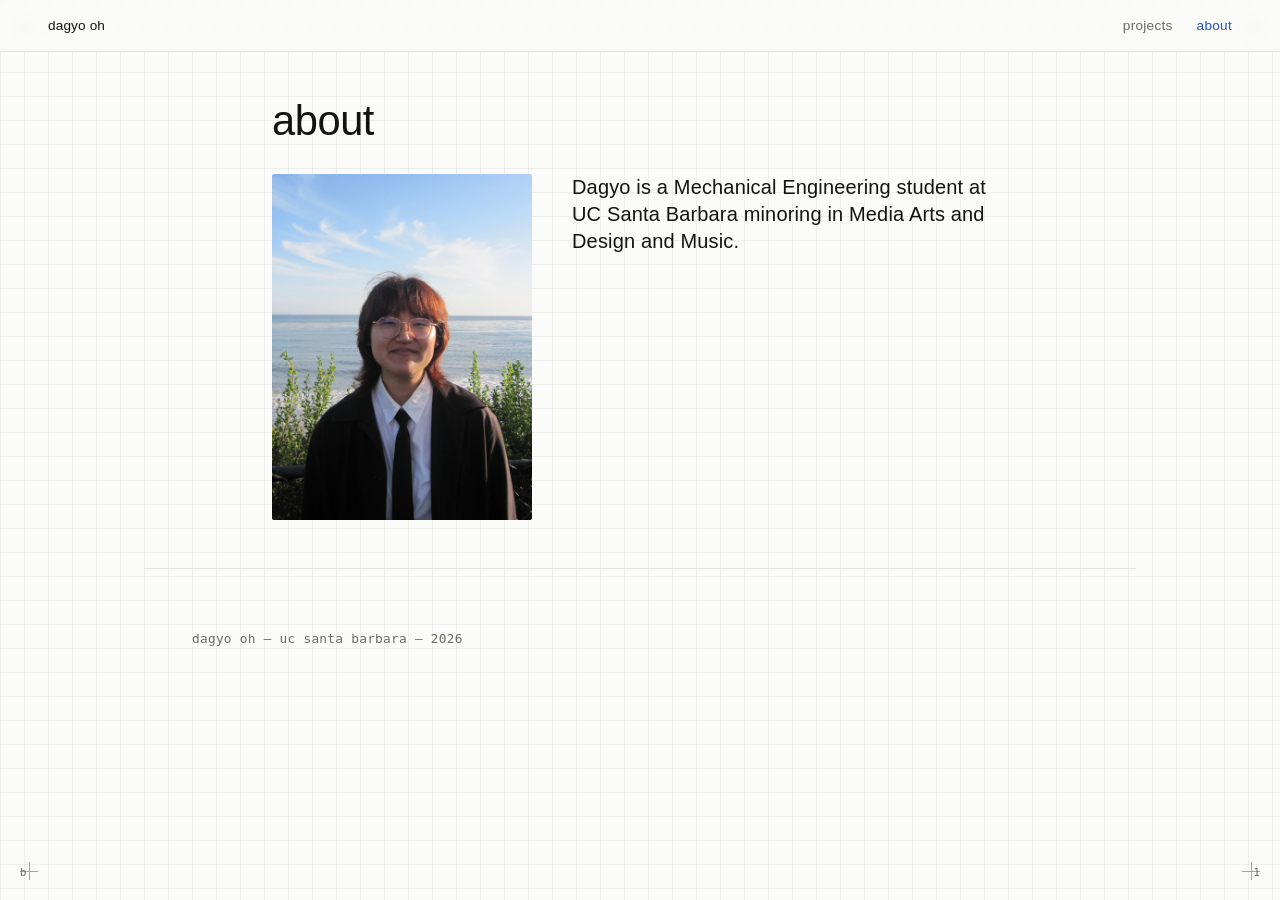
==== about.html @ b2b4c53e "Update about.html" ====
<!DOCTYPE html>
<html lang="en">
<head>
  <meta charset="utf-8">
  <meta name="viewport" content="width=device-width, initial-scale=1">
  <title>about — dagyo oh</title>
  <meta name="description" content="About Dagyo Oh — Mechanical Engineering Student at UC Santa Barbara.">

  <link rel="stylesheet" href="style.css">
</head>
<body>

  <div class="reg-marks" aria-hidden="true">
    <span class="reg tl"></span><span class="reg-label" style="top:1.25rem;left:1.25rem;">a</span>
    <span class="reg tr"></span><span class="reg-label" style="top:1.25rem;right:1.25rem;">4</span>
    <span class="reg bl"></span><span class="reg-label" style="bottom:1.25rem;left:1.25rem;">b</span>
    <span class="reg br"></span><span class="reg-label" style="bottom:1.25rem;right:1.25rem;">1</span>
  </div>

  <header class="site-header">
    <a href="index.html" class="site-header__name">dagyo oh</a>
    <nav class="site-header__nav">
      <a href="index.html#projects">projects</a>
      <a href="about.html" class="active">about</a>
    </nav>
  </header>

  <main class="about">
    <div class="about__heading-wrap">
      <h1 class="about__heading">about</h1>
    </div>

    <div class="about__content-grid">
      <figure class="about__photo-container">
        <img src="media/IMG_2974.JPG" alt="Dagyo Oh portrait" class="about__photo">
      </figure>

      <div class="about__body">
        <p>
          Dagyo is a Mechanical Engineering student at UC Santa Barbara minoring in Media Arts and Design and Music.
        </p>
      </div>
    </div>
  </main>

  <footer>
    <p>dagyo oh — uc santa barbara — 2026</p>
  </footer>

</body>
</html>
---- style.css ----
/* ===========================================================
   Dagyo Oh — Portfolio Stylesheet
   =========================================================== */

:root {
  --paper: #fbfbf9;
  --ink: #131311;
  --muted: #6b6b64;
  --line: #e2e2dc;
  --grid-line: rgba(0, 0, 0, 0.05);
  --blueprint: #2451c4;

  --sans: "Helvetica Neue", Helvetica, Arial, sans-serif;
  --mono: "SF Mono", "IBM Plex Mono", ui-monospace, Menlo, Consolas, monospace;

  --edge: 1.5rem;
}

@media (min-width: 640px) {
  :root { --edge: 3rem; }
}

* { 
  box-sizing: border-box; 
}

html {
  scroll-behavior: smooth;
}

body, html {
  margin: 0;
  font-family: var(--sans);
  font-weight: 300;
  color: var(--ink);
  background-color: var(--paper);
  background-image: 
    linear-gradient(var(--grid-line) 1px, transparent 1px),
    linear-gradient(90deg, var(--grid-line) 1px, transparent 1px);
  background-size: 24px 24px;
  line-height: 1.4;
  letter-spacing: 0.01em;
  -webkit-font-smoothing: antialiased;
  cursor: url('data:image/svg+xml;utf8,<svg xmlns="http://www.w3.org/2000/svg" width="32" height="32" viewBox="0 0 24 24" fill="black"><path d="M12 2l3.09 6.26L22 9.27l-5 4.87 1.18 6.88L12 17.77l-6.18 3.25L7 14.14 2 9.27l6.91-1.01L12 2z"/></svg>') 16 16, auto;
}

a, button, input, textarea, select, video {
  cursor: url('data:image/svg+xml;utf8,<svg xmlns="http://www.w3.org/2000/svg" width="32" height="32" viewBox="0 0 24 24" fill="white" stroke="black" stroke-width="2" stroke-linejoin="round"><path d="M12 2l3.09 6.26L22 9.27l-5 4.87 1.18 6.88L12 17.77l-6.18 3.25L7 14.14 2 9.27l6.91-1.01L12 2z"/></svg>') 16 16, pointer !important;
}

a { color: inherit; }
img, video { max-width: 100%; display: block; }
::selection { background: var(--blueprint); color: #fff; }

/* ---------- Registration Marks ---------- */

.reg-marks {
  position: fixed;
  inset: 0;
  pointer-events: none;
  z-index: 5;
}

.reg {
  position: absolute;
  width: 1.1rem;
  height: 1.1rem;
  font-family: var(--mono);
  font-size: 0.65rem;
  color: var(--muted);
  opacity: 0.6;
}

.reg::before, .reg::after {
  content: "";
  position: absolute;
  background: var(--muted);
}
.reg::before { top: 50%; left: 0; width: 100%; height: 1px; }
.reg::after  { left: 50%; top: 0; height: 100%; width: 1px; }

.reg.tl { top: 1.25rem; left: 1.25rem; }
.reg.tr { top: 1.25rem; right: 1.25rem; }
.reg.bl { bottom: 1.25rem; left: 1.25rem; }
.reg.br { bottom: 1.25rem; right: 1.25rem; }

.reg-label {
  position: absolute;
  font-family: var(--mono);
  font-size: 0.65rem;
  color: var(--muted);
  white-space: nowrap;
}

@media (max-width: 640px) {
  .reg-marks { display: none; }
}

/* ---------- Site Header ---------- */

.site-header {
  position: sticky;
  top: 0;
  z-index: 10;
  display: flex;
  align-items: center;
  justify-content: space-between;
  padding: 1rem var(--edge);
  background: rgba(251, 251, 249, 0.85);
  backdrop-filter: blur(6px);
  border-bottom: 1px solid var(--line);
  font-family: var(--sans);
  font-size: 0.85rem;
  text-transform: lowercase;
  letter-spacing: 0.02em;
}

.site-header__name {
  text-decoration: none;
  font-weight: 500;
  letter-spacing: 0.01em;
}

.site-header__nav {
  display: flex;
  align-items: center;
  gap: 1.5rem;
}

.site-header__nav a {
  text-decoration: none;
  color: var(--muted);
  transition: color 0.15s ease;
}
.site-header__nav a:hover,
.site-header__nav a.active { color: var(--blueprint); }

/* ---------- Hero / Cover Section ---------- */

.hero {
  min-height: calc(100vh - 4rem);
  display: flex;
  flex-direction: column;
  align-items: center;
  justify-content: center;
  text-align: center;
  gap: 1.25rem;
  padding: 3rem var(--edge);
  max-width: 68rem;
  margin: 0 auto;
}

.hero__name {
  margin: 0;
  font-size: clamp(3rem, 10vw, 7.5rem);
  line-height: 1;
  font-weight: 400;
  text-transform: lowercase;
  letter-spacing: -0.02em;
  display: flex;
  align-items: center;
  justify-content: center;
}

.hero__doodle-link {
  display: inline-flex;
  align-items: center;
  justify-content: center;
  margin-left: 0.12em;
  margin-right: -0.05em;
  line-height: 0;
  text-decoration: none;
}

.hero__doodle-img {
  width: clamp(2.8rem, 9vw, 6.5rem);
  height: clamp(2.8rem, 9vw, 6.5rem);
  object-fit: contain;
  display: block;
  transition: transform 0.2s ease;
}

.hero__doodle-link:hover .hero__doodle-img {
  transform: scale(1.1) rotate(-3deg);
}

.hero__statement {
  max-width: 38rem;
  font-size: clamp(1rem, 2.2vw, 1.5rem);
  font-weight: 300;
  color: var(--ink);
  margin: 0;
  text-transform: lowercase;
  letter-spacing: 0.01em;
}

.hero__instruction {
  font-family: var(--mono);
  font-size: clamp(0.75rem, 1.8vw, 0.85rem);
  color: var(--muted);
  margin: 0;
  text-transform: lowercase;
  letter-spacing: 0.01em;
}

.star-nav {
  display: flex;
  align-items: flex-start;
  justify-content: center;
  gap: 2.5rem;
  flex-wrap: wrap;
  margin-top: 2rem;
}

.star-item {
  display: flex;
  flex-direction: column;
  align-items: center;
  gap: 0.75rem;
  text-decoration: none;
  color: var(--ink);
  width: 80px;
  transition: transform 0.25s ease;
}

.star-item__img {
  width: 64px;
  height: 64px;
  object-fit: contain;
  display: block;
  transition: transform 0.2s ease, filter 0.2s ease;
}

.star-item:hover .star-item__img {
  transform: translateY(-3px);
  filter: drop-shadow(0 2px 8px rgba(36, 81, 196, 0.25));
}

.star-item__label {
  font-family: var(--sans);
  font-size: 0.85rem;
  text-transform: lowercase;
  letter-spacing: 0.02em;
  color: var(--muted);
  transition: color 0.2s ease;
}

.star-item:hover .star-item__label {
  color: var(--blueprint);
}

@media (max-width: 640px) {
  .hero {
    padding: 2rem 1rem;
    gap: 1rem;
    min-height: 85vh;
  }

  .star-nav {
    gap: 1.5rem;
    margin-top: 1.5rem;
  }

  .star-item {
    width: 70px;
  }

  .star-item__img {
    width: 52px;
    height: 52px;
  }
}

/* ---------- Projects Detail Section ---------- */

.project {
  padding: 4rem var(--edge);
  border-top: 1px solid var(--line);
  max-width: 62rem;
  margin: 0 auto;
}

.project__meta h3 {
  margin: 0 0 0.4rem;
  font-size: clamp(1.8rem, 4.5vw, 2.6rem);
  font-weight: 400;
  text-transform: lowercase;
  letter-spacing: -0.01em;
}

.project__meta-line {
  margin: 0 0 1.75rem;
  font-family: var(--mono);
  font-size: 0.78rem;
  color: var(--muted);
  letter-spacing: 0.02em;
  text-transform: lowercase;
}

.project__meta-line span { margin: 0 0.4em; color: var(--line); }

.project__media,
.project__gallery figure {
  margin: 0;
  border: 1px solid var(--line);
  background: #fff;
  overflow: hidden;
  transition: transform 0.3s cubic-bezier(0.16, 1, 0.3, 1), box-shadow 0.3s ease;
}

.project__media {
  margin-bottom: 1.5rem;
}

.project__media:hover,
.project__gallery figure:hover {
  transform: translateY(-6px) scale(1.02);
  box-shadow: 0 12px 24px rgba(0, 0, 0, 0.08);
  z-index: 2;
}

.project__media video,
.project__media img {
  width: 100%;
  height: auto;
  max-height: 520px;
  object-fit: cover;
}

.project__media figcaption,
.project__gallery figcaption {
  padding: 0.6rem 0.8rem;
  font-family: var(--mono);
  font-size: 0.72rem;
  color: var(--muted);
  background: var(--paper);
  border-top: 1px solid var(--line);
  letter-spacing: 0.01em;
  text-transform: none;
}

.project__gallery {
  display: grid;
  grid-template-columns: repeat(auto-fit, minmax(240px, 1fr));
  gap: 1.25rem;
  margin: 0 0 2rem;
}

.project__gallery img {
  width: 100%;
  aspect-ratio: 4 / 3;
  object-fit: cover;
}

.project__intro p {
  font-size: 1.2rem;
  font-weight: 300;
  letter-spacing: 0em;
  line-height: 1.4;
  margin: 0 0 1.5rem;
  text-transform: none;
}

.project__body p {
  margin: 0 0 1.1rem;
  color: var(--muted);
  font-weight: 300;
  font-size: 0.98rem;
  letter-spacing: 0.01em;
  line-height: 1.45;
  text-transform: none;
}

.notebook-embed {
  max-height: 380px;
  overflow-y: auto;
  border: 1px solid var(--line);
  background: #ffffff;
  padding: 1rem;
  margin: 1.5rem 0;
}

.notebook-embed__status {
  font-family: var(--mono);
  font-size: 0.8rem;
  color: var(--muted);
  margin: 0;
  text-transform: lowercase;
}

.notebook-download {
  font-family: var(--mono);
  font-size: 0.8rem;
  margin-top: 1rem;
  text-transform: lowercase;
}

.notebook-download a {
  color: var(--blueprint);
  text-decoration: none;
}
.notebook-download a:hover {
  text-decoration: underline;
}

/* ---------- About Page Layout ---------- */

.about {
  max-width: 52rem;
  margin: 0 auto;
  padding: 3rem var(--edge);
}

.about__heading-wrap {
  margin-bottom: 2rem;
}

.about__heading {
  font-size: clamp(1.8rem, 4.5vw, 2.6rem);
  font-weight: 400;
  letter-spacing: -0.01em;
  margin: 0;
  line-height: 1;
  text-transform: lowercase;
}

.about__content-grid {
  display: grid;
  grid-template-columns: 260px 1fr;
  gap: 2.5rem;
  align-items: start;
}

.about__photo-container {
  margin: 0;
  background: transparent;
  overflow: hidden;
}

.about__photo {
  width: 100%;
  height: auto;
  aspect-ratio: 9 / 12;
  object-fit: cover;
  object-position: center 85%;
  display: block;
  border-radius: 2px;
}

.about__body {
  margin-top: 0;
  font-family: var(--sans);
  letter-spacing: 0.01em;
}

.about__body p {
  font-size: 1.25rem;
  line-height: 1.35;
  margin-top: 0;
  margin-bottom: 1.5rem;
  text-align: left;
  text-transform: none;
}

@media (max-width: 640px) {
  .about__content-grid {
    grid-template-columns: 1fr;
    gap: 1.5rem;
  }

  .about__photo-container {
    max-width: 260px;
  }
}

/* ---------- Footer ---------- */

footer {
  padding: 3rem var(--edge);
  border-top: 1px solid var(--line);
  font-family: var(--mono);
  font-size: 0.8rem;
  color: var(--muted);
  max-width: 62rem;
  margin: 0 auto;
  letter-spacing: 0.02em;
  text-transform: lowercase;
}
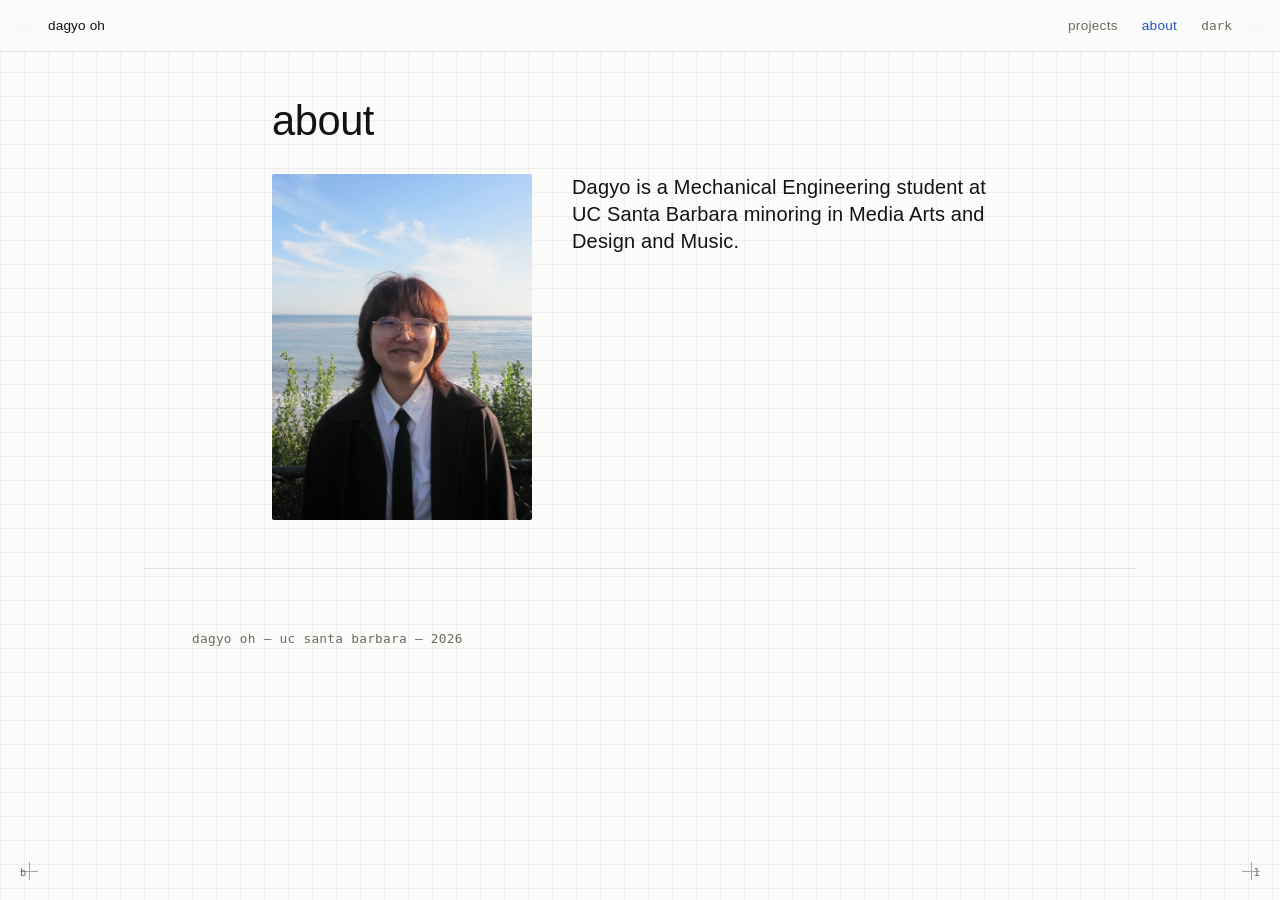
==== commit 509ac353: "Update about.html" ====
--- a/about.html
+++ b/about.html
@@ -22,9 +22,11 @@
     <nav class="site-header__nav">
       <a href="index.html#projects">projects</a>
       <a href="about.html" class="active">about</a>
+      <button id="theme-toggle" class="theme-toggle" aria-label="Toggle theme">dark</button>
     </nav>
   </header>
 
+  
   <main class="about">
     <div class="about__heading-wrap">
       <h1 class="about__heading">about</h1>
@@ -47,5 +49,57 @@
     <p>dagyo oh — uc santa barbara — 2026</p>
   </footer>
 
+<!-- Pop-out Lightbox -->
+<div id="image-modal" class="image-modal" aria-hidden="true">
+  <button id="modal-close" class="image-modal__close" aria-label="Close image modal">&times;</button>
+  <img id="modal-img" class="image-modal__content" src="" alt="Enlarged view">
+</div>
+<script>
+  (function() {
+    const modal = document.getElementById('image-modal');
+    const modalImg = document.getElementById('modal-img');
+    const closeBtn = document.getElementById('modal-close');
+
+    if (!modal || !modalImg) return;
+
+    // Attach click event to all project images and the about page photo
+    const popoutImages = document.querySelectorAll('.project__media img, .project__gallery img, .about__photo');
+
+    popoutImages.forEach(function(img) {
+      img.addEventListener('click', function(e) {
+        e.preventDefault();
+        modalImg.src = this.src;
+        modalImg.alt = this.alt || 'Enlarged photo';
+        modal.classList.add('is-active');
+        modal.setAttribute('aria-hidden', 'false');
+      });
+    });
+
+    function closeModal() {
+      modal.classList.remove('is-active');
+      modal.setAttribute('aria-hidden', 'true');
+      modalImg.src = '';
+    }
+
+    // Close when clicking outside the popped-out image
+    modal.addEventListener('click', function(e) {
+      if (e.target !== modalImg) {
+        closeModal();
+      }
+    });
+
+    if (closeBtn) {
+      closeBtn.addEventListener('click', closeModal);
+    }
+
+    // Close on Escape key press
+    document.addEventListener('keydown', function(e) {
+      if (e.key === 'Escape' && modal.classList.contains('is-active')) {
+        closeModal();
+      }
+    });
+  })();
+</script>
+  
 </body>
 </html>
--- a/style.css
+++ b/style.css
@@ -1,7 +1,48 @@
 /* ===========================================================
    Dagyo Oh — Portfolio Stylesheet
    =========================================================== */
-
+/* Dark Theme Color Variables */
+[data-theme="dark"] {
+  --paper: #121210;
+  --ink: #f0f0ec;
+  --muted: #a0a098;
+  --line: #2e2e2a;
+  --grid-line: rgba(255, 255, 255, 0.04);
+  --blueprint: #5c84f6;
+}
+
+/* Dark mode custom cursor support */
+[data-theme="dark"], 
+[data-theme="dark"] body {
+  cursor: url('data:image/svg+xml;utf8,<svg xmlns="http://www.w3.org/2000/svg" width="32" height="32" viewBox="0 0 24 24" fill="white"><path d="M12 2l3.09 6.26L22 9.27l-5 4.87 1.18 6.88L12 17.77l-6.18 3.25L7 14.14 2 9.27l6.91-1.01L12 2z"/></svg>') 16 16, auto;
+}
+
+/* Invert doodle graphics in dark mode */
+[data-theme="dark"] .hero__doodle-img,
+[data-theme="dark"] .star-item__img {
+  filter: invert(1);
+}
+
+/* Header background adapt for dark mode */
+[data-theme="dark"] .site-header {
+  background: rgba(18, 18, 16, 0.85);
+}
+
+/* Toggle button styles */
+.theme-toggle {
+  background: none;
+  border: none;
+  color: var(--muted);
+  font-family: var(--mono);
+  font-size: 0.8rem;
+  padding: 0;
+  text-transform: lowercase;
+  transition: color 0.15s ease;
+}
+
+.theme-toggle:hover {
+  color: var(--blueprint);
+}
 :root {
   --paper: #fbfbf9;
   --ink: #131311;
@@ -152,7 +193,7 @@
 
 .hero__name {
   margin: 0;
-  font-size: clamp(3rem, 10vw, 7.5rem);
+  font-size: clamp(5rem, 12vw, 8.5rem);
   line-height: 1;
   font-weight: 400;
   text-transform: lowercase;
@@ -173,8 +214,8 @@
 }
 
 .hero__doodle-img {
-  width: clamp(2.8rem, 9vw, 6.5rem);
-  height: clamp(2.8rem, 9vw, 6.5rem);
+  width: clamp(4rem, 9vw, 6.5rem);
+  height: clamp(4rem, 9vw, 6.5rem);
   object-fit: contain;
   display: block;
   transition: transform 0.2s ease;
@@ -189,7 +230,7 @@
   font-size: clamp(1rem, 2.2vw, 1.5rem);
   font-weight: 300;
   color: var(--ink);
-  margin: 0;
+  margin: 0.3;
   text-transform: lowercase;
   letter-spacing: 0.01em;
 }
@@ -272,7 +313,6 @@
 }
 
 /* ---------- Projects Detail Section ---------- */
-
 .project {
   padding: 4rem var(--edge);
   border-top: 1px solid var(--line);
@@ -486,3 +526,94 @@
   letter-spacing: 0.02em;
   text-transform: lowercase;
 }
+
+
+/* ---------- Project Media & Gallery Hover Effects ---------- */
+
+.project__media,
+.project__gallery figure {
+  margin: 0;
+  border: 1px solid var(--line);
+  background: var(--paper);
+  overflow: hidden;
+  transition: transform 0.3s cubic-bezier(0.16, 1, 0.3, 1), box-shadow 0.3s ease, border-color 0.3s ease;
+}
+
+/* Subtle frame lift on hover to indicate clickability */
+.project__media:hover,
+.project__gallery figure:hover {
+  transform: translateY(-4px);
+  box-shadow: 0 12px 24px rgba(0, 0, 0, 0.15);
+  z-index: 2;
+}
+
+/* Make image cursor indicate pop-out capability */
+.project__media img,
+.project__gallery img,
+.about__photo {
+  cursor: zoom-in !important;
+  transition: opacity 0.2s ease;
+}
+
+.project__media img:hover,
+.project__gallery img:hover,
+.about__photo:hover {
+  opacity: 0.92;
+}
+
+/* ---------- Image Pop-Out Lightbox ---------- */
+
+.image-modal {
+  position: fixed;
+  inset: 0;
+  z-index: 1000;
+  display: flex;
+  align-items: center;
+  justify-content: center;
+  background-color: rgba(0, 0, 0, 0.88);
+  backdrop-filter: blur(8px);
+  opacity: 0;
+  pointer-events: none;
+  transition: opacity 0.25s ease;
+  cursor: zoom-out !important;
+}
+
+.image-modal.is-active {
+  opacity: 1;
+  pointer-events: auto;
+}
+
+.image-modal__content {
+  max-width: 90vw;
+  max-height: 90vh;
+  object-fit: contain;
+  border-radius: 4px;
+  box-shadow: 0 20px 50px rgba(0, 0, 0, 0.6);
+  transform: scale(0.92);
+  transition: transform 0.3s cubic-bezier(0.16, 1, 0.3, 1);
+  cursor: default;
+}
+
+.image-modal.is-active .image-modal__content {
+  transform: scale(1);
+}
+
+.image-modal__close {
+  position: absolute;
+  top: 1.5rem;
+  right: 1.5rem;
+  background: none;
+  border: none;
+  color: #ffffff;
+  font-family: var(--mono);
+  font-size: 2rem;
+  line-height: 1;
+  padding: 0.5rem;
+  opacity: 0.7;
+  transition: opacity 0.15s ease;
+  cursor: pointer !important;
+}
+
+.image-modal__close:hover {
+  opacity: 1;
+}
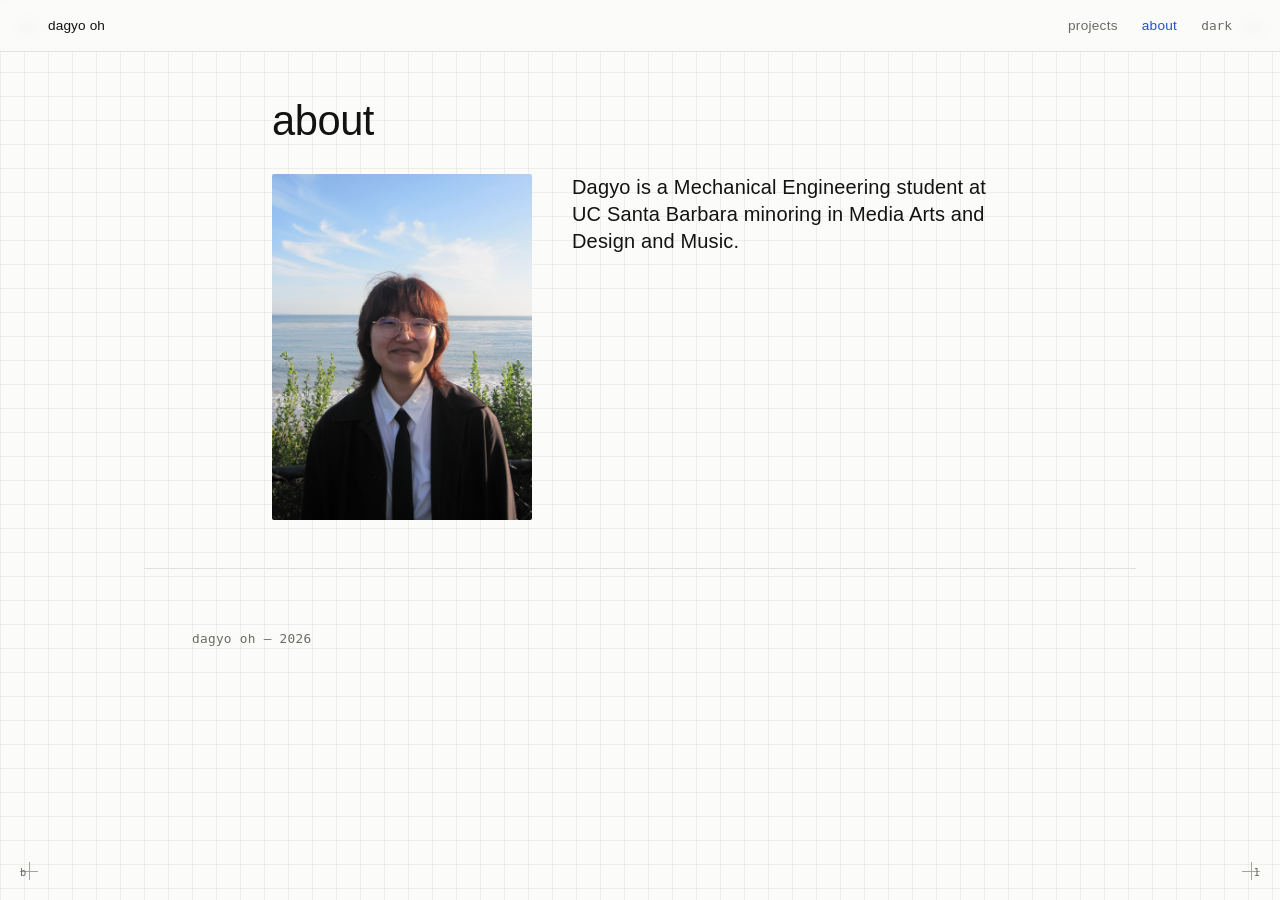
==== commit c11af5d4: "Update about.html" ====
--- a/about.html
+++ b/about.html
@@ -26,7 +26,6 @@
     </nav>
   </header>
 
-  
   <main class="about">
     <div class="about__heading-wrap">
       <h1 class="about__heading">about</h1>
@@ -46,60 +45,87 @@
   </main>
 
   <footer>
-    <p>dagyo oh — uc santa barbara — 2026</p>
+    <p>dagyo oh — 2026</p>
   </footer>
 
-<!-- Pop-out Lightbox -->
-<div id="image-modal" class="image-modal" aria-hidden="true">
-  <button id="modal-close" class="image-modal__close" aria-label="Close image modal">&times;</button>
-  <img id="modal-img" class="image-modal__content" src="" alt="Enlarged view">
-</div>
-<script>
-  (function() {
-    const modal = document.getElementById('image-modal');
-    const modalImg = document.getElementById('modal-img');
-    const closeBtn = document.getElementById('modal-close');
+  <!-- Lightbox Modal -->
+  <div id="image-modal" class="image-modal" aria-hidden="true">
+    <button id="modal-close" class="image-modal__close" aria-label="Close image modal">&times;</button>
+    <img id="modal-img" class="image-modal__content" src="" alt="Enlarged view">
+  </div>
 
-    if (!modal || !modalImg) return;
+  <!-- Lightbox Pop-out Handler -->
+  <script>
+    (function() {
+      const modal = document.getElementById('image-modal');
+      const modalImg = document.getElementById('modal-img');
+      const closeBtn = document.getElementById('modal-close');
 
-    // Attach click event to all project images and the about page photo
-    const popoutImages = document.querySelectorAll('.project__media img, .project__gallery img, .about__photo');
+      if (!modal || !modalImg) return;
 
-    popoutImages.forEach(function(img) {
-      img.addEventListener('click', function(e) {
-        e.preventDefault();
-        modalImg.src = this.src;
-        modalImg.alt = this.alt || 'Enlarged photo';
-        modal.classList.add('is-active');
-        modal.setAttribute('aria-hidden', 'false');
+      const popoutImages = document.querySelectorAll('.project__media img, .project__gallery img, .about__photo');
+
+      popoutImages.forEach(function(img) {
+        img.addEventListener('click', function(e) {
+          e.preventDefault();
+          modalImg.src = this.src;
+          modalImg.alt = this.alt || 'Enlarged photo';
+          modal.classList.add('is-active');
+          modal.setAttribute('aria-hidden', 'false');
+        });
       });
-    });
 
-    function closeModal() {
-      modal.classList.remove('is-active');
-      modal.setAttribute('aria-hidden', 'true');
-      modalImg.src = '';
-    }
+      function closeModal() {
+        modal.classList.remove('is-active');
+        modal.setAttribute('aria-hidden', 'true');
+        modalImg.src = '';
+      }
 
-    // Close when clicking outside the popped-out image
-    modal.addEventListener('click', function(e) {
-      if (e.target !== modalImg) {
-        closeModal();
+      modal.addEventListener('click', function(e) {
+        if (e.target !== modalImg) {
+          closeModal();
+        }
+      });
+
+      if (closeBtn) {
+        closeBtn.addEventListener('click', closeModal);
       }
-    });
 
-    if (closeBtn) {
-      closeBtn.addEventListener('click', closeModal);
-    }
+      document.addEventListener('keydown', function(e) {
+        if (e.key === 'Escape' && modal.classList.contains('is-active')) {
+          closeModal();
+        }
+      });
+    })();
+  </script>
 
-    // Close on Escape key press
-    document.addEventListener('keydown', function(e) {
-      if (e.key === 'Escape' && modal.classList.contains('is-active')) {
-        closeModal();
+  <!-- Dark Mode Theme Handler -->
+  <script>
+    (function() {
+      const toggleBtn = document.getElementById('theme-toggle');
+      const storedTheme = localStorage.getItem('theme');
+      const prefersDark = window.matchMedia('(prefers-color-scheme: dark)').matches;
+      
+      let currentTheme = storedTheme || (prefersDark ? 'dark' : 'light');
+      
+      function applyTheme(theme) {
+        document.documentElement.setAttribute('data-theme', theme);
+        if (toggleBtn) {
+          toggleBtn.textContent = theme === 'dark' ? 'light' : 'dark';
+        }
+        localStorage.setItem('theme', theme);
       }
-    });
-  })();
-</script>
+      
+      applyTheme(currentTheme);
+      
+      if (toggleBtn) {
+        toggleBtn.addEventListener('click', function() {
+          currentTheme = document.documentElement.getAttribute('data-theme') === 'dark' ? 'light' : 'dark';
+          applyTheme(currentTheme);
+        });
+      }
+    })();
+  </script>
   
 </body>
 </html>
--- a/style.css
+++ b/style.css
@@ -1,7 +1,27 @@
 /* ===========================================================
    Dagyo Oh — Portfolio Stylesheet
    =========================================================== */
-/* Dark Theme Color Variables */
+
+/* ---------- Color Variables & Themes ---------- */
+
+:root {
+  --paper: #fbfbf9;
+  --ink: #131311;
+  --muted: #6b6b64;
+  --line: #e2e2dc;
+  --grid-line: rgba(0, 0, 0, 0.05);
+  --blueprint: #2451c4;
+
+  --sans: "Helvetica Neue", Helvetica, Arial, sans-serif;
+  --mono: "SF Mono", "IBM Plex Mono", ui-monospace, Menlo, Consolas, monospace;
+
+  --edge: 1.5rem;
+}
+
+@media (min-width: 640px) {
+  :root { --edge: 3rem; }
+}
+
 [data-theme="dark"] {
   --paper: #121210;
   --ink: #f0f0ec;
@@ -11,55 +31,7 @@
   --blueprint: #5c84f6;
 }
 
-/* Dark mode custom cursor support */
-[data-theme="dark"], 
-[data-theme="dark"] body {
-  cursor: url('data:image/svg+xml;utf8,<svg xmlns="http://www.w3.org/2000/svg" width="32" height="32" viewBox="0 0 24 24" fill="white"><path d="M12 2l3.09 6.26L22 9.27l-5 4.87 1.18 6.88L12 17.77l-6.18 3.25L7 14.14 2 9.27l6.91-1.01L12 2z"/></svg>') 16 16, auto;
-}
-
-/* Invert doodle graphics in dark mode */
-[data-theme="dark"] .hero__doodle-img,
-[data-theme="dark"] .star-item__img {
-  filter: invert(1);
-}
-
-/* Header background adapt for dark mode */
-[data-theme="dark"] .site-header {
-  background: rgba(18, 18, 16, 0.85);
-}
-
-/* Toggle button styles */
-.theme-toggle {
-  background: none;
-  border: none;
-  color: var(--muted);
-  font-family: var(--mono);
-  font-size: 0.8rem;
-  padding: 0;
-  text-transform: lowercase;
-  transition: color 0.15s ease;
-}
-
-.theme-toggle:hover {
-  color: var(--blueprint);
-}
-:root {
-  --paper: #fbfbf9;
-  --ink: #131311;
-  --muted: #6b6b64;
-  --line: #e2e2dc;
-  --grid-line: rgba(0, 0, 0, 0.05);
-  --blueprint: #2451c4;
-
-  --sans: "Helvetica Neue", Helvetica, Arial, sans-serif;
-  --mono: "SF Mono", "IBM Plex Mono", ui-monospace, Menlo, Consolas, monospace;
-
-  --edge: 1.5rem;
-}
-
-@media (min-width: 640px) {
-  :root { --edge: 3rem; }
-}
+/* ---------- Global Reset & Custom Cursors ---------- */
 
 * { 
   box-sizing: border-box; 
@@ -85,6 +57,11 @@
   cursor: url('data:image/svg+xml;utf8,<svg xmlns="http://www.w3.org/2000/svg" width="32" height="32" viewBox="0 0 24 24" fill="black"><path d="M12 2l3.09 6.26L22 9.27l-5 4.87 1.18 6.88L12 17.77l-6.18 3.25L7 14.14 2 9.27l6.91-1.01L12 2z"/></svg>') 16 16, auto;
 }
 
+[data-theme="dark"], 
+[data-theme="dark"] body {
+  cursor: url('data:image/svg+xml;utf8,<svg xmlns="http://www.w3.org/2000/svg" width="32" height="32" viewBox="0 0 24 24" fill="white"><path d="M12 2l3.09 6.26L22 9.27l-5 4.87 1.18 6.88L12 17.77l-6.18 3.25L7 14.14 2 9.27l6.91-1.01L12 2z"/></svg>') 16 16, auto;
+}
+
 a, button, input, textarea, select, video {
   cursor: url('data:image/svg+xml;utf8,<svg xmlns="http://www.w3.org/2000/svg" width="32" height="32" viewBox="0 0 24 24" fill="white" stroke="black" stroke-width="2" stroke-linejoin="round"><path d="M12 2l3.09 6.26L22 9.27l-5 4.87 1.18 6.88L12 17.77l-6.18 3.25L7 14.14 2 9.27l6.91-1.01L12 2z"/></svg>') 16 16, pointer !important;
 }
@@ -156,6 +133,10 @@
   letter-spacing: 0.02em;
 }
 
+[data-theme="dark"] .site-header {
+  background: rgba(18, 18, 16, 0.85);
+}
+
 .site-header__name {
   text-decoration: none;
   font-weight: 500;
@@ -175,6 +156,21 @@
 }
 .site-header__nav a:hover,
 .site-header__nav a.active { color: var(--blueprint); }
+
+.theme-toggle {
+  background: none;
+  border: none;
+  color: var(--muted);
+  font-family: var(--mono);
+  font-size: 0.8rem;
+  padding: 0;
+  text-transform: lowercase;
+  transition: color 0.15s ease;
+}
+
+.theme-toggle:hover {
+  color: var(--blueprint);
+}
 
 /* ---------- Hero / Cover Section ---------- */
 
@@ -218,7 +214,12 @@
   height: clamp(4rem, 9vw, 6.5rem);
   object-fit: contain;
   display: block;
-  transition: transform 0.2s ease;
+  transition: transform 0.2s ease, filter 0.2s ease;
+}
+
+[data-theme="dark"] .hero__doodle-img,
+[data-theme="dark"] .star-item__img {
+  filter: invert(1);
 }
 
 .hero__doodle-link:hover .hero__doodle-img {
@@ -231,7 +232,6 @@
   font-weight: 300;
   color: var(--ink);
   margin: 0.3;
-  text-transform: lowercase;
   letter-spacing: 0.01em;
 }
 
@@ -313,6 +313,7 @@
 }
 
 /* ---------- Projects Detail Section ---------- */
+
 .project {
   padding: 4rem var(--edge);
   border-top: 1px solid var(--line);
@@ -334,7 +335,6 @@
   font-size: 0.78rem;
   color: var(--muted);
   letter-spacing: 0.02em;
-  text-transform: lowercase;
 }
 
 .project__meta-line span { margin: 0 0.4em; color: var(--line); }
@@ -343,9 +343,9 @@
 .project__gallery figure {
   margin: 0;
   border: 1px solid var(--line);
-  background: #fff;
+  background: var(--paper);
   overflow: hidden;
-  transition: transform 0.3s cubic-bezier(0.16, 1, 0.3, 1), box-shadow 0.3s ease;
+  transition: transform 0.3s cubic-bezier(0.16, 1, 0.3, 1), box-shadow 0.3s ease, border-color 0.3s ease;
 }
 
 .project__media {
@@ -354,8 +354,8 @@
 
 .project__media:hover,
 .project__gallery figure:hover {
-  transform: translateY(-6px) scale(1.02);
-  box-shadow: 0 12px 24px rgba(0, 0, 0, 0.08);
+  transform: translateY(-4px);
+  box-shadow: 0 12px 24px rgba(0, 0, 0, 0.15);
   z-index: 2;
 }
 
@@ -376,7 +376,6 @@
   background: var(--paper);
   border-top: 1px solid var(--line);
   letter-spacing: 0.01em;
-  text-transform: none;
 }
 
 .project__gallery {
@@ -390,6 +389,19 @@
   width: 100%;
   aspect-ratio: 4 / 3;
   object-fit: cover;
+}
+
+.project__media img,
+.project__gallery img,
+.about__photo {
+  cursor: zoom-in !important;
+  transition: opacity 0.2s ease;
+}
+
+.project__media img:hover,
+.project__gallery img:hover,
+.about__photo:hover {
+  opacity: 0.92;
 }
 
 .project__intro p {
@@ -398,7 +410,6 @@
   letter-spacing: 0em;
   line-height: 1.4;
   margin: 0 0 1.5rem;
-  text-transform: none;
 }
 
 .project__body p {
@@ -408,14 +419,13 @@
   font-size: 0.98rem;
   letter-spacing: 0.01em;
   line-height: 1.45;
-  text-transform: none;
 }
 
 .notebook-embed {
   max-height: 380px;
   overflow-y: auto;
   border: 1px solid var(--line);
-  background: #ffffff;
+  background: var(--paper);
   padding: 1rem;
   margin: 1.5rem 0;
 }
@@ -499,7 +509,6 @@
   margin-top: 0;
   margin-bottom: 1.5rem;
   text-align: left;
-  text-transform: none;
 }
 
 @media (max-width: 640px) {
@@ -511,54 +520,6 @@
   .about__photo-container {
     max-width: 260px;
   }
-}
-
-/* ---------- Footer ---------- */
-
-footer {
-  padding: 3rem var(--edge);
-  border-top: 1px solid var(--line);
-  font-family: var(--mono);
-  font-size: 0.8rem;
-  color: var(--muted);
-  max-width: 62rem;
-  margin: 0 auto;
-  letter-spacing: 0.02em;
-  text-transform: lowercase;
-}
-
-
-/* ---------- Project Media & Gallery Hover Effects ---------- */
-
-.project__media,
-.project__gallery figure {
-  margin: 0;
-  border: 1px solid var(--line);
-  background: var(--paper);
-  overflow: hidden;
-  transition: transform 0.3s cubic-bezier(0.16, 1, 0.3, 1), box-shadow 0.3s ease, border-color 0.3s ease;
-}
-
-/* Subtle frame lift on hover to indicate clickability */
-.project__media:hover,
-.project__gallery figure:hover {
-  transform: translateY(-4px);
-  box-shadow: 0 12px 24px rgba(0, 0, 0, 0.15);
-  z-index: 2;
-}
-
-/* Make image cursor indicate pop-out capability */
-.project__media img,
-.project__gallery img,
-.about__photo {
-  cursor: zoom-in !important;
-  transition: opacity 0.2s ease;
-}
-
-.project__media img:hover,
-.project__gallery img:hover,
-.about__photo:hover {
-  opacity: 0.92;
 }
 
 /* ---------- Image Pop-Out Lightbox ---------- */
@@ -617,3 +578,61 @@
 .image-modal__close:hover {
   opacity: 1;
 }
+
+/* ---------- Footer ---------- */
+
+footer {
+  padding: 3rem var(--edge);
+  border-top: 1px solid var(--line);
+  font-family: var(--mono);
+  font-size: 0.8rem;
+  color: var(--muted);
+  max-width: 62rem;
+  margin: 0 auto;
+  letter-spacing: 0.02em;
+  text-transform: lowercase;
+}
+
+/* ---------- Notebook Embed Dark Mode ---------- */
+
+/* Container background & text */
+[data-theme="dark"] .notebook-embed {
+  background: #121210;
+  color: #f0f0ec;
+  border-color: #2e2e2a;
+}
+
+/* Notebook input/output cell backgrounds and text */
+[data-theme="dark"] .notebook-embed .jp-Cell,
+[data-theme="dark"] .notebook-embed .jp-Notebook,
+[data-theme="dark"] .notebook-embed .jp-Cell-inputWrapper,
+[data-theme="dark"] .notebook-embed .jp-Cell-outputWrapper {
+  background-color: #121210 !important;
+  color: #f0f0ec !important;
+}
+
+/* Code block areas */
+[data-theme="dark"] .notebook-embed pre,
+[data-theme="dark"] .notebook-embed code,
+[data-theme="dark"] .notebook-embed .jp-CodeCell .jp-Cell-inputArea {
+  background-color: #1a1a17 !important;
+  color: #e2e2dc !important;
+  border-color: #2e2e2a !important;
+}
+
+/* Adjust KaTeX math rendering contrast */
+[data-theme="dark"] .notebook-embed .katex,
+[data-theme="dark"] .notebook-embed .katex-display {
+  color: #f0f0ec !important;
+}
+
+/* Markdown rendered text inside notebook */
+[data-theme="dark"] .notebook-embed .jp-RenderedHTMLCommon {
+  color: #f0f0ec !important;
+}
+
+/* Invert bright notebook output graphics/plots if any exist */
+[data-theme="dark"] .notebook-embed .jp-RenderedImage img,
+[data-theme="dark"] .notebook-embed .jp-OutputArea-output img {
+  filter: invert(0.9) hue-rotate(180deg);
+}
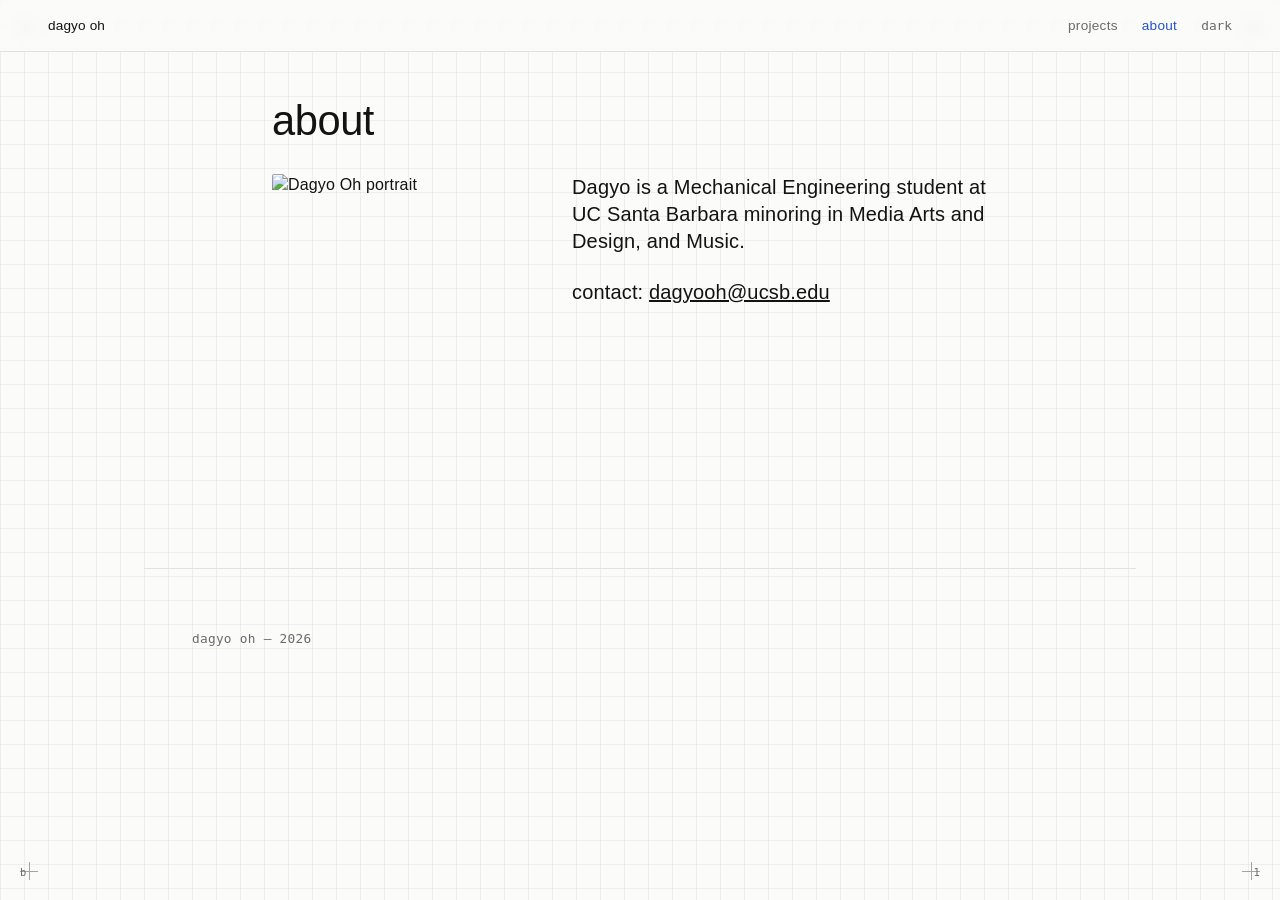
==== commit ce06b3ef: "Update about.html" ====
--- a/about.html
+++ b/about.html
@@ -33,13 +33,17 @@
 
     <div class="about__content-grid">
       <figure class="about__photo-container">
-        <img src="media/IMG_2974.JPG" alt="Dagyo Oh portrait" class="about__photo">
+        <img src="media/doh_headshot.JPG" alt="Dagyo Oh portrait" class="about__photo">
       </figure>
 
       <div class="about__body">
         <p>
-          Dagyo is a Mechanical Engineering student at UC Santa Barbara minoring in Media Arts and Design and Music.
+          Dagyo is a Mechanical Engineering student at UC Santa Barbara minoring in Media Arts and Design, and Music.
         </p>
+
+        <div class="about__contact">
+          <p class="about__contact-line">contact: <a href="mailto:dagyooh@ucsb.edu">dagyooh@ucsb.edu</a></p>
+        </div>
       </div>
     </div>
   </main>
@@ -54,7 +58,7 @@
     <img id="modal-img" class="image-modal__content" src="" alt="Enlarged view">
   </div>
 
-  <!-- Lightbox Pop-out Handler -->
+  <!-- Lightbox Pop-out Handler: click to zoom, click (or Esc) to close, arrow keys to browse -->
   <script>
     (function() {
       const modal = document.getElementById('image-modal');
@@ -63,13 +67,22 @@
 
       if (!modal || !modalImg) return;
 
-      const popoutImages = document.querySelectorAll('.project__media img, .project__gallery img, .about__photo');
+      const images = Array.from(document.querySelectorAll('.project__media img, .project__gallery img, .about__photo'));
+      let currentIndex = 0;
 
-      popoutImages.forEach(function(img) {
+      function showImage(index) {
+        if (images.length === 0) return;
+        currentIndex = (index + images.length) % images.length;
+        const img = images[currentIndex];
+        modalImg.src = img.src;
+        modalImg.alt = img.alt || 'Enlarged photo';
+      }
+
+      images.forEach(function(img, i) {
         img.addEventListener('click', function(e) {
           e.preventDefault();
-          modalImg.src = this.src;
-          modalImg.alt = this.alt || 'Enlarged photo';
+          currentIndex = i;
+          showImage(currentIndex);
           modal.classList.add('is-active');
           modal.setAttribute('aria-hidden', 'false');
         });
@@ -81,10 +94,9 @@
         modalImg.src = '';
       }
 
-      modal.addEventListener('click', function(e) {
-        if (e.target !== modalImg) {
-          closeModal();
-        }
+      // Clicking anywhere in the modal — including the zoomed-in photo itself — closes it
+      modal.addEventListener('click', function() {
+        closeModal();
       });
 
       if (closeBtn) {
@@ -92,8 +104,13 @@
       }
 
       document.addEventListener('keydown', function(e) {
-        if (e.key === 'Escape' && modal.classList.contains('is-active')) {
+        if (!modal.classList.contains('is-active')) return;
+        if (e.key === 'Escape') {
           closeModal();
+        } else if (e.key === 'ArrowRight') {
+          showImage(currentIndex + 1);
+        } else if (e.key === 'ArrowLeft') {
+          showImage(currentIndex - 1);
         }
       });
     })();
